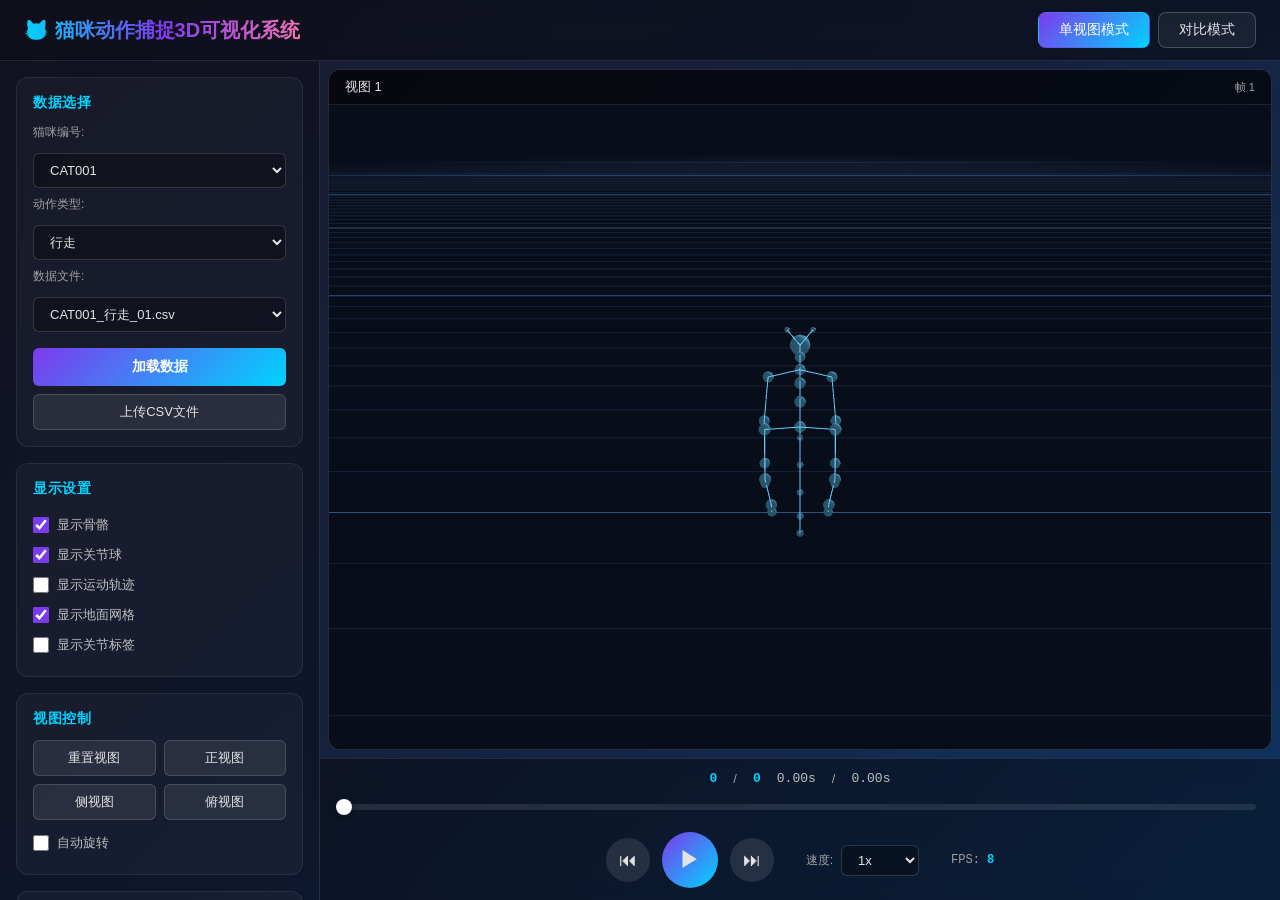
==== index.html @ f70dec7f ".727191288830683:7460872510d735e8ea398f91684b6e66_6a24cd519faef1e1de05ded7.6a24cd529faef1e1de05ded9." ====
<!DOCTYPE html>
<html lang="zh-CN">
<head>
    <meta charset="UTF-8">
    <meta name="viewport" content="width=device-width, initial-scale=1.0">
    <title>猫咪动作捕捉3D可视化系统</title>
    <link rel="stylesheet" href="css/style.css">
</head>
<body>
    <div class="app-container">
        <header class="top-bar">
            <h1>🐱 猫咪动作捕捉3D可视化系统</h1>
            <div class="mode-selector">
                <button id="singleModeBtn" class="mode-btn active">单视图模式</button>
                <button id="compareModeBtn" class="mode-btn">对比模式</button>
            </div>
        </header>

        <div class="main-content">
            <aside class="sidebar">
                <div class="panel">
                    <h3>数据选择</h3>
                    <div class="data-selector">
                        <label>猫咪编号:</label>
                        <select id="catSelect"></select>
                        <label>动作类型:</label>
                        <select id="actionSelect"></select>
                        <label>数据文件:</label>
                        <select id="fileSelect"></select>
                        <button id="loadDataBtn" class="primary-btn">加载数据</button>
                        <input type="file" id="customFileInput" accept=".csv" style="display: none;">
                        <button id="customFileBtn" class="secondary-btn">上传CSV文件</button>
                    </div>
                </div>

                <div class="panel">
                    <h3>显示设置</h3>
                    <div class="display-options">
                        <label class="checkbox-label">
                            <input type="checkbox" id="showSkeleton" checked> 显示骨骼
                        </label>
                        <label class="checkbox-label">
                            <input type="checkbox" id="showJoints" checked> 显示关节球
                        </label>
                        <label class="checkbox-label">
                            <input type="checkbox" id="showTrajectory"> 显示运动轨迹
                        </label>
                        <label class="checkbox-label">
                            <input type="checkbox" id="showGrid" checked> 显示地面网格
                        </label>
                        <label class="checkbox-label">
                            <input type="checkbox" id="showLabels"> 显示关节标签
                        </label>
                    </div>
                    <div class="trajectory-options" id="trajectoryOptions" style="display: none;">
                        <label>轨迹长度:</label>
                        <input type="range" id="trailLength" min="10" max="200" value="60">
                        <span id="trailLengthValue">60</span>
                        <label class="checkbox-label">
                            <input type="checkbox" id="colorByLimb" checked> 按肢体着色
                        </label>
                        <label class="checkbox-label">
                            <input type="checkbox" id="showFrontLegs" checked> 前腿轨迹
                        </label>
                        <label class="checkbox-label">
                            <input type="checkbox" id="showBackLegs" checked> 后腿轨迹
                        </label>
                        <label class="checkbox-label">
                            <input type="checkbox" id="showTail" checked> 尾巴轨迹
                        </label>
                        <label class="checkbox-label">
                            <input type="checkbox" id="showHead" checked> 头部轨迹
                        </label>
                    </div>
                </div>

                <div class="panel" id="comparePanel" style="display: none;">
                    <h3>对比设置</h3>
                    <div class="compare-options">
                        <label class="checkbox-label">
                            <input type="checkbox" id="syncPlayback" checked> 同步播放
                        </label>
                        <label class="checkbox-label">
                            <input type="checkbox" id="showDiff" checked> 显示差异
                        </label>
                    </div>
                    <div class="data-selector">
                        <label>右侧猫咪:</label>
                        <select id="catSelect2"></select>
                        <label>右侧动作:</label>
                        <select id="actionSelect2"></select>
                        <label>右侧文件:</label>
                        <select id="fileSelect2"></select>
                        <button id="loadDataBtn2" class="primary-btn">加载右侧数据</button>
                    </div>
                </div>

                <div class="panel">
                    <h3>视图控制</h3>
                    <div class="view-controls">
                        <button id="resetViewBtn" class="secondary-btn">重置视图</button>
                        <button id="frontViewBtn" class="secondary-btn">正视图</button>
                        <button id="sideViewBtn" class="secondary-btn">侧视图</button>
                        <button id="topViewBtn" class="secondary-btn">俯视图</button>
                        <label class="checkbox-label">
                            <input type="checkbox" id="autoRotate"> 自动旋转
                        </label>
                    </div>
                </div>

                <div class="panel info-panel">
                    <h3>数据信息</h3>
                    <div id="dataInfo" class="info-content">
                        <p>请加载动作捕捉数据</p>
                    </div>
                </div>
            </aside>

            <main class="viewport-area">
                <div class="viewport-container" id="viewportContainer">
                    <div class="viewport-wrapper" id="viewport1">
                        <div class="viewport-header">
                            <span id="viewport1Title">视图 1</span>
                            <span id="viewport1Info" class="viewport-info"></span>
                        </div>
                        <canvas id="glCanvas1"></canvas>
                    </div>
                    <div class="viewport-wrapper" id="viewport2" style="display: none;">
                        <div class="viewport-header">
                            <span id="viewport2Title">视图 2</span>
                            <span id="viewport2Info" class="viewport-info"></span>
                        </div>
                        <canvas id="glCanvas2"></canvas>
                    </div>
                </div>

                <div class="playback-controls">
                    <div class="timeline-container">
                        <div class="timeline-info">
                            <span id="currentFrame">0</span> / <span id="totalFrames">0</span>
                            <span class="time-display" id="currentTime">0.00s</span> / <span class="time-display" id="totalTime">0.00s</span>
                        </div>
                        <div class="timeline">
                            <div class="timeline-track" id="timelineTrack">
                                <div class="timeline-progress" id="timelineProgress"></div>
                                <div class="timeline-handle" id="timelineHandle"></div>
                            </div>
                        </div>
                    </div>
                    <div class="control-buttons">
                        <button id="prevFrameBtn" class="control-btn" title="上一帧">⏮</button>
                        <button id="playPauseBtn" class="control-btn play-btn" title="播放/暂停">▶</button>
                        <button id="nextFrameBtn" class="control-btn" title="下一帧">⏭</button>
                        <div class="speed-control">
                            <label>速度:</label>
                            <select id="speedSelect">
                                <option value="0.25">0.25x</option>
                                <option value="0.5">0.5x</option>
                                <option value="1" selected>1x</option>
                                <option value="2">2x</option>
                                <option value="4">4x</option>
                                <option value="8">8x</option>
                            </select>
                        </div>
                        <div class="fps-display">
                            FPS: <span id="fpsDisplay">0</span>
                        </div>
                    </div>
                </div>
            </main>
        </div>
    </div>

    <script type="module" src="js/main.js"></script>
</body>
</html>
---- css/style.css ----
* {
    margin: 0;
    padding: 0;
    box-sizing: border-box;
}

body {
    font-family: -apple-system, BlinkMacSystemFont, 'Segoe UI', Roboto, 'Helvetica Neue', Arial, sans-serif;
    background: linear-gradient(135deg, #1a1a2e 0%, #16213e 50%, #0f3460 100%);
    color: #e4e4e4;
    height: 100vh;
    overflow: hidden;
}

.app-container {
    display: flex;
    flex-direction: column;
    height: 100vh;
}

.top-bar {
    display: flex;
    justify-content: space-between;
    align-items: center;
    padding: 12px 24px;
    background: rgba(0, 0, 0, 0.4);
    backdrop-filter: blur(10px);
    border-bottom: 1px solid rgba(255, 255, 255, 0.1);
}

.top-bar h1 {
    font-size: 20px;
    font-weight: 600;
    background: linear-gradient(90deg, #00d4ff, #7c3aed, #f472b6);
    -webkit-background-clip: text;
    -webkit-text-fill-color: transparent;
    background-clip: text;
}

.mode-selector {
    display: flex;
    gap: 8px;
}

.mode-btn {
    padding: 8px 20px;
    border: 1px solid rgba(255, 255, 255, 0.2);
    background: rgba(255, 255, 255, 0.05);
    color: #e4e4e4;
    border-radius: 8px;
    cursor: pointer;
    font-size: 14px;
    transition: all 0.2s ease;
}

.mode-btn:hover {
    background: rgba(255, 255, 255, 0.1);
    border-color: rgba(255, 255, 255, 0.3);
}

.mode-btn.active {
    background: linear-gradient(135deg, #7c3aed, #00d4ff);
    border-color: transparent;
    color: white;
}

.main-content {
    display: flex;
    flex: 1;
    overflow: hidden;
}

.sidebar {
    width: 320px;
    background: rgba(0, 0, 0, 0.3);
    backdrop-filter: blur(10px);
    border-right: 1px solid rgba(255, 255, 255, 0.1);
    overflow-y: auto;
    padding: 16px;
}

.sidebar::-webkit-scrollbar {
    width: 6px;
}

.sidebar::-webkit-scrollbar-track {
    background: rgba(255, 255, 255, 0.05);
}

.sidebar::-webkit-scrollbar-thumb {
    background: rgba(255, 255, 255, 0.2);
    border-radius: 3px;
}

.panel {
    background: rgba(255, 255, 255, 0.03);
    border: 1px solid rgba(255, 255, 255, 0.08);
    border-radius: 12px;
    padding: 16px;
    margin-bottom: 16px;
}

.panel h3 {
    font-size: 14px;
    font-weight: 600;
    margin-bottom: 12px;
    color: #00d4ff;
    text-transform: uppercase;
    letter-spacing: 0.5px;
}

.data-selector {
    display: flex;
    flex-direction: column;
    gap: 8px;
}

.data-selector label {
    font-size: 12px;
    color: #a0a0a0;
    margin-bottom: 4px;
}

.data-selector select,
.data-selector input {
    padding: 8px 12px;
    background: rgba(0, 0, 0, 0.3);
    border: 1px solid rgba(255, 255, 255, 0.15);
    border-radius: 6px;
    color: #e4e4e4;
    font-size: 13px;
    transition: all 0.2s ease;
}

.data-selector select:focus,
.data-selector input:focus {
    outline: none;
    border-color: #00d4ff;
    box-shadow: 0 0 0 2px rgba(0, 212, 255, 0.2);
}

.primary-btn {
    padding: 10px 20px;
    background: linear-gradient(135deg, #7c3aed, #00d4ff);
    border: none;
    border-radius: 6px;
    color: white;
    font-size: 14px;
    font-weight: 600;
    cursor: pointer;
    transition: all 0.2s ease;
    margin-top: 8px;
}

.primary-btn:hover {
    transform: translateY(-1px);
    box-shadow: 0 4px 15px rgba(124, 58, 237, 0.4);
}

.secondary-btn {
    padding: 8px 16px;
    background: rgba(255, 255, 255, 0.08);
    border: 1px solid rgba(255, 255, 255, 0.15);
    border-radius: 6px;
    color: #e4e4e4;
    font-size: 13px;
    cursor: pointer;
    transition: all 0.2s ease;
}

.secondary-btn:hover {
    background: rgba(255, 255, 255, 0.15);
    border-color: rgba(255, 255, 255, 0.3);
}

.checkbox-label {
    display: flex;
    align-items: center;
    gap: 8px;
    padding: 6px 0;
    cursor: pointer;
    font-size: 13px;
    color: #c0c0c0;
}

.checkbox-label input[type="checkbox"] {
    width: 16px;
    height: 16px;
    accent-color: #7c3aed;
    cursor: pointer;
}

.display-options {
    display: flex;
    flex-direction: column;
}

.trajectory-options {
    margin-top: 12px;
    padding-top: 12px;
    border-top: 1px solid rgba(255, 255, 255, 0.1);
    display: flex;
    flex-direction: column;
    gap: 8px;
}

.trajectory-options label {
    font-size: 12px;
    color: #a0a0a0;
    margin-bottom: 4px;
}

.trajectory-options input[type="range"] {
    width: 100%;
    accent-color: #7c3aed;
}

.view-controls {
    display: grid;
    grid-template-columns: 1fr 1fr;
    gap: 8px;
}

.view-controls .checkbox-label {
    grid-column: span 2;
}

.info-panel .info-content {
    font-size: 12px;
    color: #a0a0a0;
    line-height: 1.8;
}

.info-content .info-row {
    display: flex;
    justify-content: space-between;
    padding: 4px 0;
    border-bottom: 1px solid rgba(255, 255, 255, 0.05);
}

.info-content .info-row:last-child {
    border-bottom: none;
}

.info-content .info-label {
    color: #808080;
}

.info-content .info-value {
    color: #00d4ff;
    font-weight: 500;
}

.viewport-area {
    flex: 1;
    display: flex;
    flex-direction: column;
    overflow: hidden;
}

.viewport-container {
    flex: 1;
    display: flex;
    gap: 8px;
    padding: 8px;
    overflow: hidden;
}

.viewport-wrapper {
    flex: 1;
    display: flex;
    flex-direction: column;
    background: rgba(0, 0, 0, 0.4);
    border-radius: 12px;
    border: 1px solid rgba(255, 255, 255, 0.1);
    overflow: hidden;
    min-height: 0;
}

.viewport-header {
    display: flex;
    justify-content: space-between;
    align-items: center;
    padding: 8px 16px;
    background: rgba(0, 0, 0, 0.5);
    border-bottom: 1px solid rgba(255, 255, 255, 0.1);
    font-size: 13px;
}

.viewport-info {
    color: #a0a0a0;
    font-size: 11px;
}

.viewport-wrapper canvas {
    flex: 1;
    width: 100%;
    height: 100%;
    display: block;
    cursor: grab;
}

.viewport-wrapper canvas:active {
    cursor: grabbing;
}

.playback-controls {
    background: rgba(0, 0, 0, 0.4);
    backdrop-filter: blur(10px);
    border-top: 1px solid rgba(255, 255, 255, 0.1);
    padding: 12px 24px;
}

.timeline-container {
    margin-bottom: 12px;
}

.timeline-info {
    display: flex;
    justify-content: center;
    gap: 16px;
    margin-bottom: 8px;
    font-size: 13px;
    color: #a0a0a0;
}

.timeline-info #currentFrame,
.timeline-info #totalFrames {
    color: #00d4ff;
    font-weight: 600;
    font-family: 'Courier New', monospace;
}

.time-display {
    color: #c0c0c0;
    font-family: 'Courier New', monospace;
}

.timeline {
    padding: 10px 0;
    cursor: pointer;
}

.timeline-track {
    position: relative;
    height: 6px;
    background: rgba(255, 255, 255, 0.1);
    border-radius: 3px;
    overflow: visible;
}

.timeline-progress {
    position: absolute;
    left: 0;
    top: 0;
    height: 100%;
    background: linear-gradient(90deg, #7c3aed, #00d4ff);
    border-radius: 3px;
    width: 0%;
    transition: width 0.05s linear;
}

.timeline-handle {
    position: absolute;
    top: 50%;
    left: 0%;
    transform: translate(-50%, -50%);
    width: 16px;
    height: 16px;
    background: white;
    border-radius: 50%;
    box-shadow: 0 2px 8px rgba(0, 0, 0, 0.4);
    cursor: grab;
    transition: transform 0.15s ease;
}

.timeline-handle:hover {
    transform: translate(-50%, -50%) scale(1.2);
}

.timeline-handle:active {
    cursor: grabbing;
}

.control-buttons {
    display: flex;
    justify-content: center;
    align-items: center;
    gap: 12px;
}

.control-btn {
    width: 44px;
    height: 44px;
    border: none;
    background: rgba(255, 255, 255, 0.1);
    border-radius: 50%;
    color: #e4e4e4;
    font-size: 18px;
    cursor: pointer;
    transition: all 0.2s ease;
    display: flex;
    align-items: center;
    justify-content: center;
}

.control-btn:hover {
    background: rgba(255, 255, 255, 0.2);
    transform: scale(1.05);
}

.control-btn.play-btn {
    width: 56px;
    height: 56px;
    background: linear-gradient(135deg, #7c3aed, #00d4ff);
    font-size: 22px;
}

.control-btn.play-btn:hover {
    box-shadow: 0 4px 20px rgba(124, 58, 237, 0.5);
}

.speed-control {
    display: flex;
    align-items: center;
    gap: 8px;
    margin-left: 20px;
}

.speed-control label {
    font-size: 12px;
    color: #a0a0a0;
}

.speed-control select {
    padding: 6px 12px;
    background: rgba(0, 0, 0, 0.3);
    border: 1px solid rgba(255, 255, 255, 0.15);
    border-radius: 6px;
    color: #e4e4e4;
    font-size: 13px;
    cursor: pointer;
}

.speed-control select:focus {
    outline: none;
    border-color: #00d4ff;
}

.fps-display {
    margin-left: 20px;
    font-size: 12px;
    color: #a0a0a0;
    font-family: 'Courier New', monospace;
}

.fps-display span {
    color: #00d4ff;
    font-weight: 600;
}

.loading-overlay {
    position: fixed;
    top: 0;
    left: 0;
    right: 0;
    bottom: 0;
    background: rgba(0, 0, 0, 0.8);
    display: flex;
    flex-direction: column;
    align-items: center;
    justify-content: center;
    z-index: 1000;
}

.loading-spinner {
    width: 50px;
    height: 50px;
    border: 3px solid rgba(255, 255, 255, 0.1);
    border-top-color: #00d4ff;
    border-radius: 50%;
    animation: spin 1s linear infinite;
}

@keyframes spin {
    to { transform: rotate(360deg); }
}

.loading-text {
    margin-top: 16px;
    color: #a0a0a0;
    font-size: 14px;
}

.loading-progress {
    margin-top: 12px;
    width: 200px;
    height: 4px;
    background: rgba(255, 255, 255, 0.1);
    border-radius: 2px;
    overflow: hidden;
}

.loading-progress-bar {
    height: 100%;
    background: linear-gradient(90deg, #7c3aed, #00d4ff);
    width: 0%;
    transition: width 0.2s ease;
}

.compare-options {
    margin-bottom: 16px;
}

.tooltip {
    position: absolute;
    background: rgba(0, 0, 0, 0.9);
    border: 1px solid rgba(255, 255, 255, 0.2);
    border-radius: 6px;
    padding: 8px 12px;
    font-size: 12px;
    color: #e4e4e4;
    pointer-events: none;
    z-index: 100;
    transform: translate(-50%, -100%);
    margin-top: -8px;
    white-space: nowrap;
}
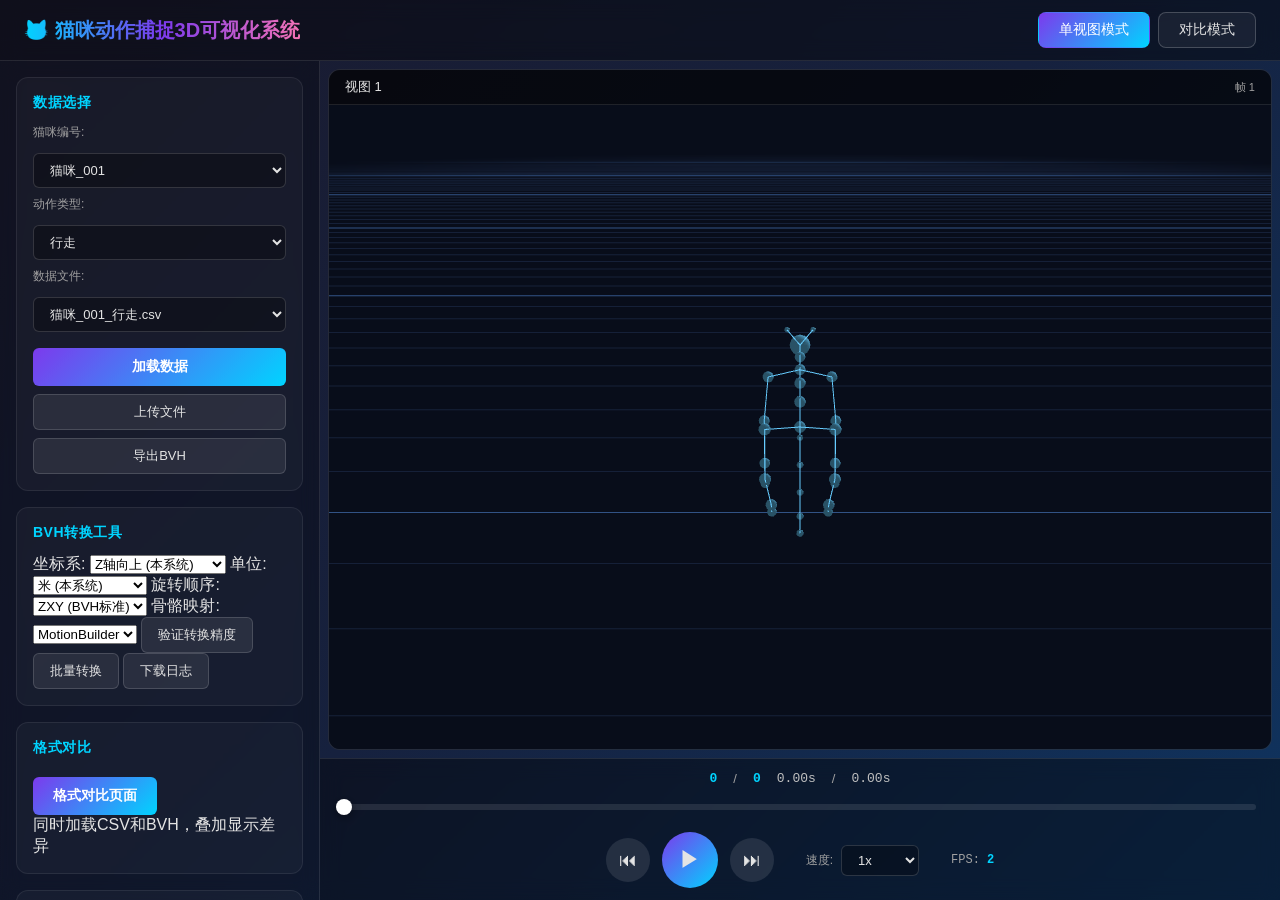
==== commit 12f0dfa0: ".727191288830683:e45f168e6d4a96225f124261bd26848f_6a267b87eb8399947192c774.6a267b91eb8399947192c776." ====
--- a/index.html
+++ b/index.html
@@ -28,8 +28,50 @@
                         <label>数据文件:</label>
                         <select id="fileSelect"></select>
                         <button id="loadDataBtn" class="primary-btn">加载数据</button>
-                        <input type="file" id="customFileInput" accept=".csv" style="display: none;">
-                        <button id="customFileBtn" class="secondary-btn">上传CSV文件</button>
+                        <input type="file" id="customFileInput" accept=".csv,.bvh" style="display: none;">
+                        <button id="customFileBtn" class="secondary-btn">上传文件</button>
+                        <button id="exportBVHBtn" class="secondary-btn">导出BVH</button>
+                    </div>
+                </div>
+
+                <div class="panel">
+                    <h3>BVH转换工具</h3>
+                    <div class="bvh-options">
+                        <label>坐标系:</label>
+                        <select id="targetUpAxis">
+                            <option value="z-up" selected>Z轴向上 (本系统)</option>
+                            <option value="y-up">Y轴向上 (BVH标准)</option>
+                        </select>
+                        <label>单位:</label>
+                        <select id="targetUnit">
+                            <option value="meters" selected>米 (本系统)</option>
+                            <option value="centimeters">厘米 (BVH标准)</option>
+                        </select>
+                        <label>旋转顺序:</label>
+                        <select id="rotationOrder">
+                            <option value="ZXY" selected>ZXY (BVH标准)</option>
+                            <option value="XYZ">XYZ</option>
+                            <option value="YXZ">YXZ</option>
+                            <option value="ZYX">ZYX</option>
+                        </select>
+                        <label>骨骼映射:</label>
+                        <select id="mappingType">
+                            <option value="motionBuilder" selected>MotionBuilder</option>
+                            <option value="vicon">Vicon</option>
+                            <option value="generic">通用</option>
+                        </select>
+                        <button id="validateBtn" class="secondary-btn">验证转换精度</button>
+                        <button id="batchConvertBtn" class="secondary-btn">批量转换</button>
+                        <input type="file" id="batchFileInput" accept=".csv,.bvh" multiple style="display: none;">
+                        <button id="downloadLogBtn" class="secondary-btn">下载日志</button>
+                    </div>
+                </div>
+
+                <div class="panel">
+                    <h3>格式对比</h3>
+                    <div class="compare-format-options">
+                        <button id="formatCompareBtn" class="primary-btn">格式对比页面</button>
+                        <p class="hint">同时加载CSV和BVH，叠加显示差异</p>
                     </div>
                 </div>
 
